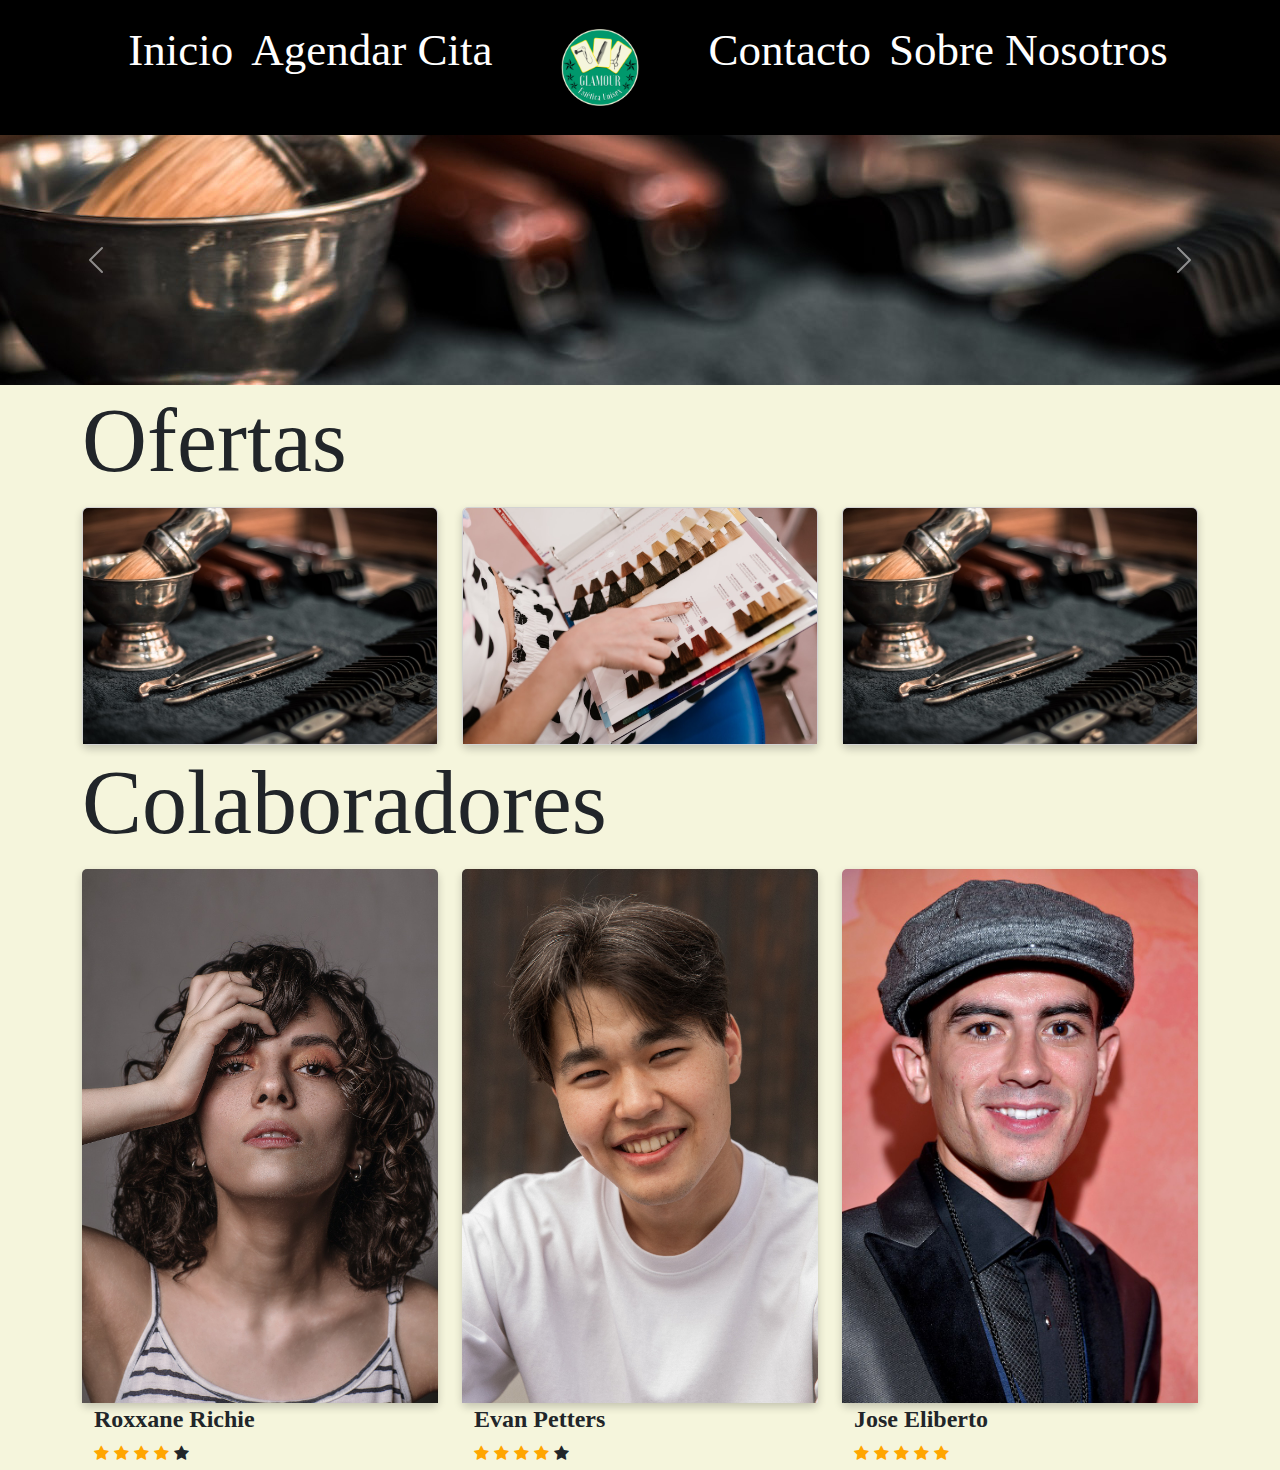
==== index.html @ 6c0ac8ca "Modificacion a los titulos" ====
<!DOCTYPE html>
<html lang="en">
    <head>
        <meta charset="UTF-8">
        <meta name="viewport" content="width=device-width, initial-scale=1.0">
        <title>Glamoure
        </title>

        <link rel="stylesheet" href="bootstrap\css\styles.css">
        <link rel="stylesheet" href="bootstrap\css\bootstrap.min.css"
            rel="stylesheet">
            <link rel="stylesheet" href="https://cdnjs.cloudflare.com/ajax/libs/font-awesome/4.7.0/css/font-awesome.min.css">
        <script src="bootstrap/js/bootstrap.bundle.min.js"></script>
        <script src="bootstrap/js/bootstrap.min.js"></script>
        <script src="bootstrap/js/jquery-3.7.1.min.js"></script>
        <script>
            $(document).ready(function () {
              // Maneja el clic en los elementos del menú
              $(".menu-a").click(function () {
                // Cierra el navbar al hacer clic en un elemento del menú
                $(".navbar-collapse").collapse("hide");
              });
            });
          </script>
          
       
    </head>
    <body class="cuerpo">
        <!-- navbar -->
        <!-- <div class="navbar-contenedor">
            <span class="navbar-toggler-icon"></span>
            <nav class="menu">
                <ul class="menu-ul">
                    <li class="menu-li"><a class="menu-a" href="#">Inicio</a></li>
                    <li class="menu-li"><a class="menu-a" href="#">Agendar Cita</a></li>
                    <li class="menu-li"><a href="#"><img class="logotipo" src="images/ESTETICA.png" alt="logotipo-estetica"></a></li>
                    <li class="menu-li"><a class="menu-a" href="#">Contacto</a></li>
                    <li class="menu-li"><a class="menu-a" href="#">Sobre Nosotros</a></li>
                </ul>
                
            </nav>
        </div> -->
        <div class="navbar-contenedor">
<nav class="navbar navbar-expand-lg navbar-dark bg-#000000">
    <a class="navbar-brand my-brand" href="#"><img class="logotipo2" src="images/ESTETICA.png" alt="logotipo-estetica"></a>

    <button class="navbar-toggler" type="button" data-bs-toggle="collapse" data-bs-target="#navbarNav" aria-controls="navbarNav" aria-expanded="false" aria-label="Toggle navigation">
      <span class="navbar-toggler-icon"></span>
    </button>
    <div class="collapse navbar-collapse" id="navbarNav">
      <ul class="navbar-nav">
        <li class="menu-li"><a class="menu-a" href="#">Inicio</a></li>
        <li class="menu-li"><a class="menu-a" href="#">Agendar Cita</a></li>
        <li class="menu-li"><a class="menu-a" href="#"><img class="logotipo" src="images/ESTETICA.png" alt=""></a></li>
        <li class="menu-li"><a class="menu-a" href="#">Contacto</a></li>
        <li class="menu-li"><a class="menu-a" href="#">Sobre Nosotros</a></li>
        <!-- Agrega más elementos de navegación según sea necesario -->
      </ul>
    </div>
  </nav>
        </div>

     


        <!-- <div class="navbar-contenedor">
        <nav class="navbar">
            <ul class="ul-navbar">
                <li class="lista"><a class="link" href="#">Inicio</a></li>
                <li class="lista"><a class="link"
                        href="views/template/agendar.html">Agendar cita</a></li>
                <li class="lista"><a href="#"><img
                            class="logotipo"
                            src="images/ESTETICA.png"
                            alt="logotipo-estetica"></a></li>
                <li class="lista"><a class="link"
                        href="views/template/contacto.html">Contacto</a></li>
                <li class="lista"><a class="link"
                        href="views/template/info.html">Sobre
                        nosotros</a></li>
            </ul>
        </nav>
    </div> -->
        <!-- carrusel -->
        <div class="contenedor">
            <div id="carouselExample" class="carousel slide">
                <div class="carousel-inner">
                    <div class="carousel-item active">
                        <img src="images/OFERTA_1.jpg"
                            class="img-fluid w-100" alt="oferta1">
                    </div>
                    <div class="carousel-item">
                        <img src="images/OFERTA_2.jpg"
                            class="img-fluid w-100 h-40" alt="oferta2">
                    </div>
                    <div class="carousel-item">
                        <img src="images/OFERTA_3.jpg"
                            class="img-fluid w-100 h-40" alt="oferta3">
                    </div>
                </div>
                
                <button class="carousel-control-prev" type="button"
                    data-bs-target="#carouselExample" data-bs-slide="prev">
                    <span class="carousel-control-prev-icon" aria-hidden="true"></span>
                    <span class="visually-hidden">Anterior</span>
                </button>
                <button class="carousel-control-next" type="button"
                    data-bs-target="#carouselExample" data-bs-slide="next">
                    <span class="carousel-control-next-icon" aria-hidden="true"></span>
                    <span class="visually-hidden">Siguiente</span>
                </button>
            </div>
        </div>
            <div class="container">
                <div class="row">
                    <div class="col-4"> 
                    <h1 class="titulos">Ofertas</h1></div>
                </div>
            </div>
            <div class="container">
                <div class="row">
                                 
                    <!-- Modal -->
                    <div class="modal fade" id="modal1" tabindex="-1" aria-labelledby="exampleModalLabel" aria-hidden="true">
                        <div class="modal-dialog modal-dialog-centered">
                            <div class="modal-content">
                                <div class="modal-header">
                                    <h5 class="modal-title" id="exampleModalLabel">Oferta 1</h5>
                                    <button type="button" class="btn-close" data-bs-dismiss="modal" aria-label="Close"></button>
                                </div>
                                <div class="modal-body text-center">
                                    <!-- Imagen en el centro del modal -->
                                    <img src="images/oferta1.jpg" alt="Imagen" class="img-fluid">
                                </div>
                                <h6 class="modal-title" id="exampleModalLabel">Descripción</h6>
                                <div class="modal-footer">
                                    <button type="button" class="btn btn-secondary" data-bs-dismiss="modal">Cerrar</button>
                                </div>
                            </div>
                        </div>
                    </div>
                           <!-- Modal 2-->
                           <div class="modal fade" id="modal2" tabindex="-1" aria-labelledby="exampleModalLabel" aria-hidden="true">
                            <div class="modal-dialog modal-dialog-centered">
                                <div class="modal-content">
                                    <div class="modal-header">
                                        <h5 class="modal-title" id="exampleModalLabel">Oferta 2</h5>
                                        <button type="button" class="btn-close" data-bs-dismiss="modal" aria-label="Close"></button>
                                    </div>
                                    <div class="modal-body text-center">
                                        <!-- Imagen en el centro del modal -->
                                        <img src="images/oferta2.jpg" alt="Imagen" class="img-fluid">
                                    </div>
                                    <h6 class="modal-title" id="exampleModalLabel">Descripción</h6>
                                    <div class="modal-footer">
                                        <button type="button" class="btn btn-secondary" data-bs-dismiss="modal">Cerrar</button>
                                    </div>
                                </div>
                            </div>
                        </div>
                               <!-- Modal 3-->
                    <div class="modal fade" id="modal3" tabindex="-1" aria-labelledby="exampleModalLabel" aria-hidden="true">
                        <div class="modal-dialog modal-dialog-centered">
                            <div class="modal-content">
                                <div class="modal-header">
                                    <h5 class="modal-title" id="exampleModalLabel">Oferta 3</h5>
                                    <button type="button" class="btn-close" data-bs-dismiss="modal" aria-label="Close"></button>
                                </div>
                                <div class="modal-body text-center">
                                    <!-- Imagen en el centro del modal -->
                                    <img src="images/oferta3.jpg" alt="Imagen" class="img-fluid">
                                </div>
                                <h6 class="modal-title" id="exampleModalLabel">Descripción</h6>
                                <div class="modal-footer">
                                    <button type="button" class="btn btn-secondary" data-bs-dismiss="modal">Cerrar</button>
                                </div>
                            </div>
                        </div>
                    </div>
                        <div class="col-4">
                            <div class="card">
                                <a href="#" data-bs-toggle="modal" data-bs-target="#modal1"><img src="images/oferta1.jpg" class="img" alt="Avatar" style="width:100%">    </a>
                                                      
                              </div>
                         </div>
                         <div class="col-4">
                            <div class="card">
                                <a href="#" data-bs-toggle="modal" data-bs-target="#modal2"><img src="images/oferta2.jpg" class="img" alt="Avatar" style="width:100%">    </a>                        
                              </div>
                         </div>
                         <div class="col-4">
                            <div class="card">
                                 <a href="#" data-bs-toggle="modal" data-bs-target="#modal3"><img src="images/oferta1.jpg" class="img" alt="Avatar" style="width:100%">    </a>                       
                              </div>
                         </div>
                    </div>
                </div>

           


            <div class="container">
                <div class="row">
                <div class="col-4"> 
                    <h1 class="titulos">Colaboradores</h1></div>
                </div>
                 </div>
                 <div class="container">
                    <div class="row">
                            <div class="col-4">
                                <div class="card2">
                                    <img src="images/estilista1.jpg" class="img2" alt="Avatar" style="width:100%">                          
                                  </div>
                            
                             <div class="container">
                                <div class="h2-subtitulos">
                                    <h4><b>Roxxane Richie</b></h4>
                                </div>
                               
                                <span class="fa fa-star checked"></span>
                                <span class="fa fa-star checked"></span>
                                <span class="fa fa-star checked"></span>
                                <span class="fa fa-star checked"></span>
                                <span class="fa fa-star"></span>
                             </div>
                            </div>
                            <div class="col-4">
                                <div class="card2">
                                    <img src="images/estilista2.jpg" class="img2" alt="Avatar" style="width:100%">                          
                                  </div>
                            
                             <div class="container">
                                <div class="h2-subtitulos">
                                    <h4><b>Evan Petters</b></h4>
                                </div>
                               
                                <span class="fa fa-star checked"></span>
                                <span class="fa fa-star checked"></span>
                                <span class="fa fa-star checked"></span>
                                <span class="fa fa-star checked"></span>
                                <span class="fa fa-star"></span>
                             </div>
                            </div>
                            <div class="col-4">
                                <div class="card2">
                                    <img src="images/estilista3.jpg" class="img2" alt="Avatar" style="width:100%">                          
                                  </div>
                            
                             <div class="container">
                                <div class="h2-subtitulos">
                                    <h4><b>Jose Eliberto</b></h4>
                                </div>
                                                              
                                <span class="fa fa-star checked"></span>
                                <span class="fa fa-star checked"></span>
                                <span class="fa fa-star checked"></span>
                                <span class="fa fa-star checked"></span>
                                <span class="fa fa-star checked"></span>
                             </div>
                            </div>
                        </div>
                    </div>
    
                </div>
        </div>

    </body>
</html>
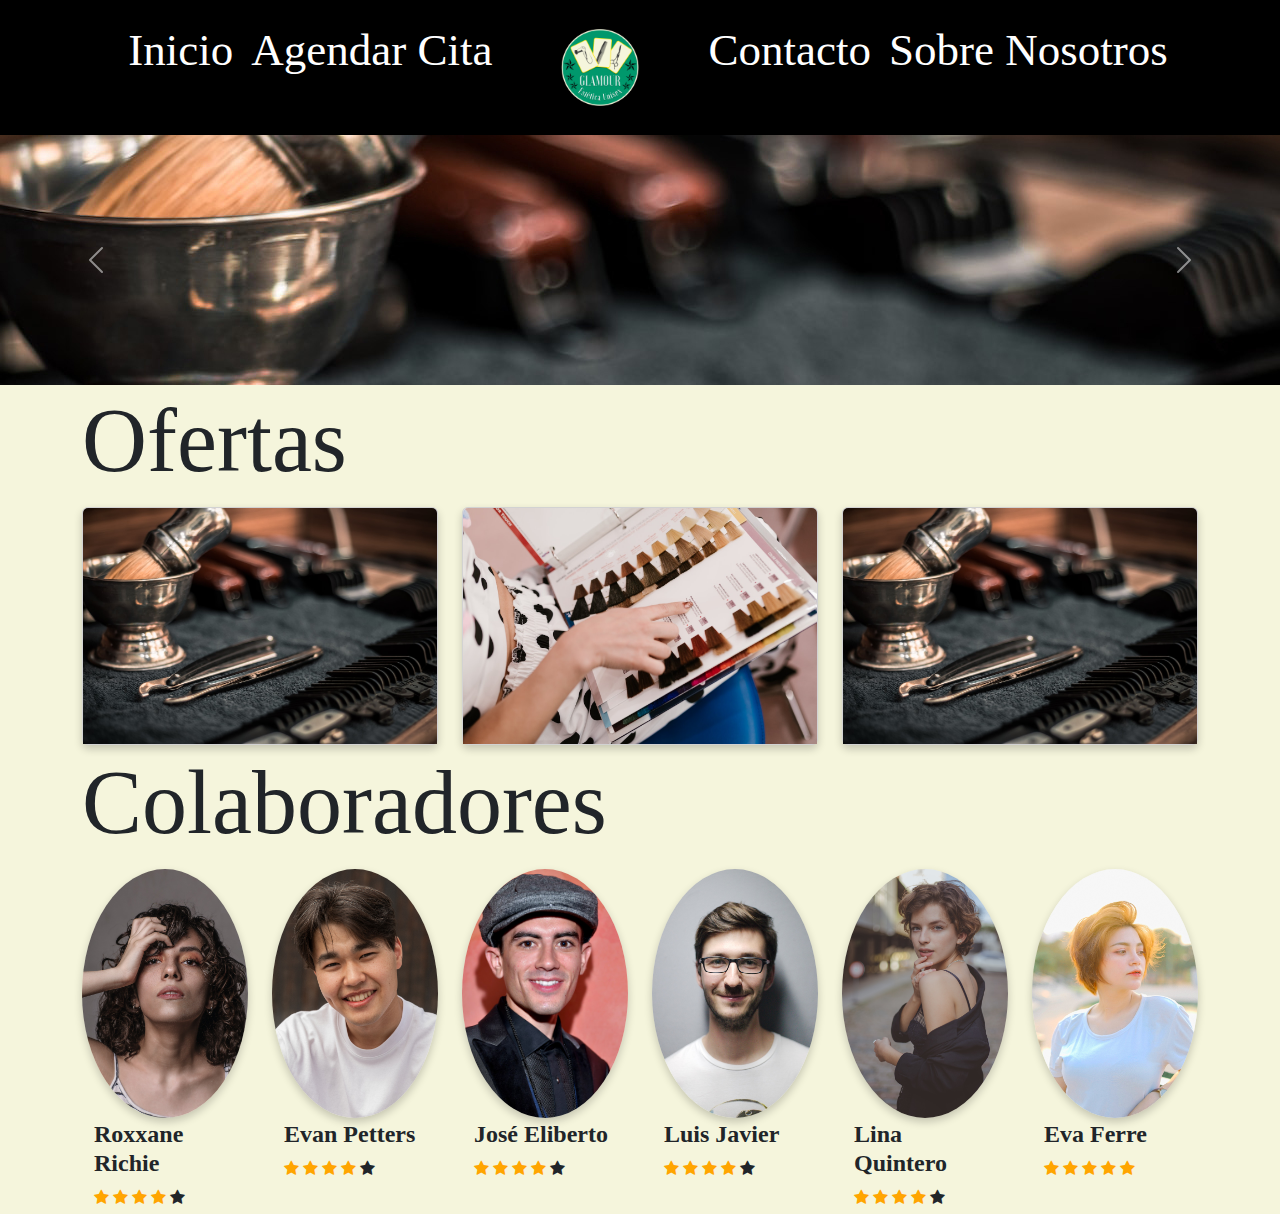
==== commit d8781b6b: "Ajustes a la pagina web" ====
--- a/index.html
+++ b/index.html
@@ -22,7 +22,41 @@
               });
             });
           </script>
+          <script>
+          function mostrarModal1() {
+            var modal = document.getElementById("modal1");
+            modal.classList.add("mostrar");
+          }
           
+          function cerrarModal1() {
+            var modal = document.getElementById("modal1");
+            modal.classList.remove("mostrar");
+          }     
+          </script>
+                 </script>
+                 <script>
+                 function mostrarModal2() {
+                   var modal = document.getElementById("modal2");
+                   modal.classList.add("mostrar");
+                 }
+                 
+                 function cerrarModal2() {
+                   var modal = document.getElementById("modal2");
+                   modal.classList.remove("mostrar");
+                 }     
+                 </script>
+                        </script>
+                        <script>
+                        function mostrarModal3() {
+                          var modal = document.getElementById("modal3");
+                          modal.classList.add("mostrar");
+                        }
+                        
+                        function cerrarModal3() {
+                          var modal = document.getElementById("modal3");
+                          modal.classList.remove("mostrar");
+                        }     
+                        </script>
        
     </head>
     <body class="cuerpo">
@@ -121,76 +155,54 @@
                 <div class="row">
                                  
                     <!-- Modal -->
-                    <div class="modal fade" id="modal1" tabindex="-1" aria-labelledby="exampleModalLabel" aria-hidden="true">
-                        <div class="modal-dialog modal-dialog-centered">
-                            <div class="modal-content">
-                                <div class="modal-header">
-                                    <h5 class="modal-title" id="exampleModalLabel">Oferta 1</h5>
-                                    <button type="button" class="btn-close" data-bs-dismiss="modal" aria-label="Close"></button>
-                                </div>
-                                <div class="modal-body text-center">
-                                    <!-- Imagen en el centro del modal -->
-                                    <img src="images/oferta1.jpg" alt="Imagen" class="img-fluid">
-                                </div>
-                                <h6 class="modal-title" id="exampleModalLabel">Descripción</h6>
-                                <div class="modal-footer">
-                                    <button type="button" class="btn btn-secondary" data-bs-dismiss="modal">Cerrar</button>
-                                </div>
-                            </div>
-                        </div>
-                    </div>
-                           <!-- Modal 2-->
-                           <div class="modal fade" id="modal2" tabindex="-1" aria-labelledby="exampleModalLabel" aria-hidden="true">
-                            <div class="modal-dialog modal-dialog-centered">
-                                <div class="modal-content">
-                                    <div class="modal-header">
-                                        <h5 class="modal-title" id="exampleModalLabel">Oferta 2</h5>
-                                        <button type="button" class="btn-close" data-bs-dismiss="modal" aria-label="Close"></button>
-                                    </div>
-                                    <div class="modal-body text-center">
-                                        <!-- Imagen en el centro del modal -->
-                                        <img src="images/oferta2.jpg" alt="Imagen" class="img-fluid">
-                                    </div>
-                                    <h6 class="modal-title" id="exampleModalLabel">Descripción</h6>
-                                    <div class="modal-footer">
-                                        <button type="button" class="btn btn-secondary" data-bs-dismiss="modal">Cerrar</button>
-                                    </div>
-                                </div>
-                            </div>
-                        </div>
-                               <!-- Modal 3-->
-                    <div class="modal fade" id="modal3" tabindex="-1" aria-labelledby="exampleModalLabel" aria-hidden="true">
-                        <div class="modal-dialog modal-dialog-centered">
-                            <div class="modal-content">
-                                <div class="modal-header">
-                                    <h5 class="modal-title" id="exampleModalLabel">Oferta 3</h5>
-                                    <button type="button" class="btn-close" data-bs-dismiss="modal" aria-label="Close"></button>
-                                </div>
-                                <div class="modal-body text-center">
-                                    <!-- Imagen en el centro del modal -->
-                                    <img src="images/oferta3.jpg" alt="Imagen" class="img-fluid">
-                                </div>
-                                <h6 class="modal-title" id="exampleModalLabel">Descripción</h6>
-                                <div class="modal-footer">
-                                    <button type="button" class="btn btn-secondary" data-bs-dismiss="modal">Cerrar</button>
-                                </div>
-                            </div>
-                        </div>
-                    </div>
+
+                    <div id="modal1" class="modal">
+                        <div class="modal-contenido">
+                           <h5 class="modal-titulo" id="exampleModalLabel">Oferta 1</h5>                    
+                          <p class="modal-descripcion">Aquí va el contenido de la oferta.</p>
+                          <img src="images/oferta1.jpg" alt="Imagen" class="img-fluid">
+                          <div class="modal-pie">
+                            <span class="cerrar-modal" onclick="cerrarModal1()">&times;</span>
+                        </div>
+                        </div>                    
+                      </div>
+                      
+                      <div id="modal2" class="modal">
+                        <div class="modal-contenido">
+                           <h5 class="modal-titulo" id="exampleModalLabel">Oferta 2</h5>                    
+                          <p class="modal-descripcion">Aquí va el contenido de la oferta numero 2.</p>
+                          <img src="images/oferta2.jpg" alt="Imagen" class="img-fluid">
+                          <div class="modal-pie">
+                            <span class="cerrar-modal" onclick="cerrarModal2()">&times;</span>
+                        </div>
+                        </div>                    
+                      </div>
+                      <div id="modal3" class="modal">
+                        <div class="modal-contenido">
+                           <h5 class="modal-titulo" id="exampleModalLabel">Oferta 3</h5>                    
+                          <p class="modal-descripcion">Peinado moderno para calvos</p>
+                          <img src="images/oferta3.jpg" alt="Imagen" class="img-fluid">
+                          <div class="modal-pie">
+                            <span class="cerrar-modal" onclick="cerrarModal3()">&times;</span>
+                        </div>
+                        </div>                    
+                      </div>
+
+
                         <div class="col-4">
                             <div class="card">
-                                <a href="#" data-bs-toggle="modal" data-bs-target="#modal1"><img src="images/oferta1.jpg" class="img" alt="Avatar" style="width:100%">    </a>
+                                <a href="#" onclick="mostrarModal1()"><img src="images/oferta1.jpg" class="img" alt="Avatar" style="width:100%">    </a>
                                                       
                               </div>
                          </div>
                          <div class="col-4">
                             <div class="card">
-                                <a href="#" data-bs-toggle="modal" data-bs-target="#modal2"><img src="images/oferta2.jpg" class="img" alt="Avatar" style="width:100%">    </a>                        
+                                <a href="#" onclick="mostrarModal2()"><img src="images/oferta2.jpg" class="img" alt="Avatar" style="width:100%">    </a>                        
                               </div>
                          </div>
                          <div class="col-4">
                             <div class="card">
-                                 <a href="#" data-bs-toggle="modal" data-bs-target="#modal3"><img src="images/oferta1.jpg" class="img" alt="Avatar" style="width:100%">    </a>                       
+                                 <a href="#" onclick="mostrarModal3()"><img src="images/oferta1.jpg" class="img" alt="Avatar" style="width:100%">    </a>                       
                               </div>
                          </div>
                     </div>
@@ -207,14 +219,65 @@
                  </div>
                  <div class="container">
                     <div class="row">
-                            <div class="col-4">
+                        <div class="col-2">
+                            <div class="card2">
+                                <img src="images/estilista1.jpg" class="img2" alt="Avatar" style="width:100%">                          
+                              </div>
+                        
+                         <div class="container">
+                            <div class="h2-subtitulos">
+                                <h4><b>Roxxane Richie</b></h4>
+                            </div>
+                           
+                            <span class="fa fa-star checked"></span>
+                            <span class="fa fa-star checked"></span>
+                            <span class="fa fa-star checked"></span>
+                            <span class="fa fa-star checked"></span>
+                            <span class="fa fa-star"></span>
+                         </div>
+                        </div>
+                        <div class="col-2">
+                            <div class="card2">
+                                <img src="images/estilista2.jpg" class="img2" alt="Avatar" style="width:100%">                          
+                              </div>
+                        
+                         <div class="container">
+                            <div class="h2-subtitulos">
+                                <h4><b>Evan Petters</b></h4>
+                            </div>
+                           
+                            <span class="fa fa-star checked"></span>
+                            <span class="fa fa-star checked"></span>
+                            <span class="fa fa-star checked"></span>
+                            <span class="fa fa-star checked"></span>
+                            <span class="fa fa-star"></span>
+                         </div>
+                        </div>
+                        <div class="col-2">
+                            <div class="card2">
+                                <img src="images/estilista3.jpg" class="img2" alt="Avatar" style="width:100%">                          
+                              </div>
+                        
+                         <div class="container">
+                            <div class="h2-subtitulos">
+                                <h4><b>José Eliberto</b></h4>
+                            </div>
+                           
+                            <span class="fa fa-star checked"></span>
+                            <span class="fa fa-star checked"></span>
+                            <span class="fa fa-star checked"></span>
+                            <span class="fa fa-star checked"></span>
+                            <span class="fa fa-star"></span>
+                         </div>
+                        </div>
+                            <div class="col-2">
                                 <div class="card2">
-                                    <img src="images/estilista1.jpg" class="img2" alt="Avatar" style="width:100%">                          
+                                    <img src="images/estilista4.jpg" class="img2" alt="Avatar" style="width:100%">                          
                                   </div>
                             
                              <div class="container">
                                 <div class="h2-subtitulos">
-                                    <h4><b>Roxxane Richie</b></h4>
+                                    <h4><b>Luis Javier</b></h4>
                                 </div>
                                
                                 <span class="fa fa-star checked"></span>
@@ -224,14 +287,14 @@
                                 <span class="fa fa-star"></span>
                              </div>
                             </div>
-                            <div class="col-4">
+                            <div class="col-2">
                                 <div class="card2">
-                                    <img src="images/estilista2.jpg" class="img2" alt="Avatar" style="width:100%">                          
+                                    <img src="images/estilista5.jpg" class="img2" alt="Avatar" style="width:100%">                          
                                   </div>
                             
                              <div class="container">
                                 <div class="h2-subtitulos">
-                                    <h4><b>Evan Petters</b></h4>
+                                    <h4><b>Lina Quintero</b></h4>
                                 </div>
                                
                                 <span class="fa fa-star checked"></span>
@@ -241,14 +304,14 @@
                                 <span class="fa fa-star"></span>
                              </div>
                             </div>
-                            <div class="col-4">
+                            <div class="col-2">
                                 <div class="card2">
-                                    <img src="images/estilista3.jpg" class="img2" alt="Avatar" style="width:100%">                          
+                                    <img src="images/estilista6.jpg" class="img2" alt="Avatar" style="width:100%">                          
                                   </div>
                             
                              <div class="container">
                                 <div class="h2-subtitulos">
-                                    <h4><b>Jose Eliberto</b></h4>
+                                    <h4><b>Eva Ferre</b></h4>
                                 </div>
                                                               
                                 <span class="fa fa-star checked"></span>
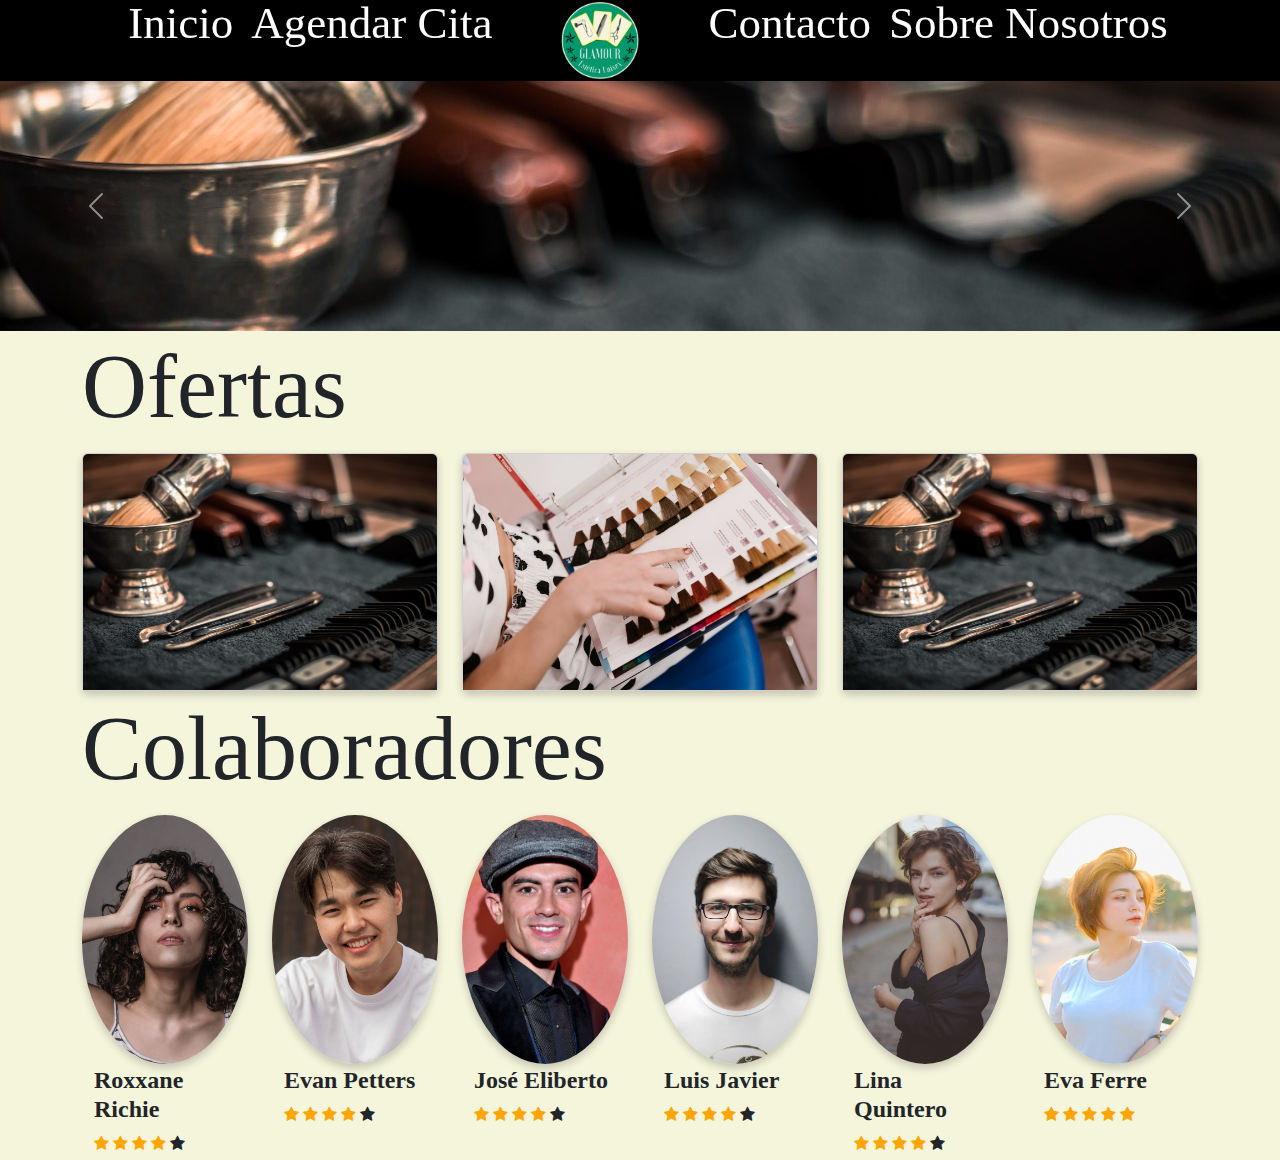
==== commit dd02a635: "ULTIMOS DETALLES" ====
--- a/index.html
+++ b/index.html
@@ -1,6 +1,11 @@
 <!DOCTYPE html>
 <html lang="en">
     <head>
+        <style>
+            body {
+           cursor: url('images/cursor_2.png'), auto;
+       }
+       </style>
         <meta charset="UTF-8">
         <meta name="viewport" content="width=device-width, initial-scale=1.0">
         <title>Glamoure
@@ -13,6 +18,7 @@
         <script src="bootstrap/js/bootstrap.bundle.min.js"></script>
         <script src="bootstrap/js/bootstrap.min.js"></script>
         <script src="bootstrap/js/jquery-3.7.1.min.js"></script>
+        
         <script>
             $(document).ready(function () {
               // Maneja el clic en los elementos del menú
@@ -59,21 +65,7 @@
                         </script>
        
     </head>
-    <body class="cuerpo">
-        <!-- navbar -->
-        <!-- <div class="navbar-contenedor">
-            <span class="navbar-toggler-icon"></span>
-            <nav class="menu">
-                <ul class="menu-ul">
-                    <li class="menu-li"><a class="menu-a" href="#">Inicio</a></li>
-                    <li class="menu-li"><a class="menu-a" href="#">Agendar Cita</a></li>
-                    <li class="menu-li"><a href="#"><img class="logotipo" src="images/ESTETICA.png" alt="logotipo-estetica"></a></li>
-                    <li class="menu-li"><a class="menu-a" href="#">Contacto</a></li>
-                    <li class="menu-li"><a class="menu-a" href="#">Sobre Nosotros</a></li>
-                </ul>
-                
-            </nav>
-        </div> -->
+    <body class="cuerpo">    
         <div class="navbar-contenedor">
 <nav class="navbar navbar-expand-lg navbar-dark bg-#000000">
     <a class="navbar-brand my-brand" href="#"><img class="logotipo2" src="images/ESTETICA.png" alt="logotipo-estetica"></a>
@@ -83,38 +75,16 @@
     </button>
     <div class="collapse navbar-collapse" id="navbarNav">
       <ul class="navbar-nav">
-        <li class="menu-li"><a class="menu-a" href="#">Inicio</a></li>
-        <li class="menu-li"><a class="menu-a" href="#">Agendar Cita</a></li>
+        <li class="menu-li"><a class="menu-a" href="index.html">Inicio</a></li>
+        <li class="menu-li"><a class="menu-a" href="agendar.html">Agendar Cita</a></li>
         <li class="menu-li"><a class="menu-a" href="#"><img class="logotipo" src="images/ESTETICA.png" alt=""></a></li>
-        <li class="menu-li"><a class="menu-a" href="#">Contacto</a></li>
-        <li class="menu-li"><a class="menu-a" href="#">Sobre Nosotros</a></li>
+        <li class="menu-li"><a class="menu-a" href="contacto.html">Contacto</a></li>
+        <li class="menu-li"><a class="menu-a" href="info.html">Sobre Nosotros</a></li>
         <!-- Agrega más elementos de navegación según sea necesario -->
       </ul>
     </div>
   </nav>
         </div>
-
-     
-
-
-        <!-- <div class="navbar-contenedor">
-        <nav class="navbar">
-            <ul class="ul-navbar">
-                <li class="lista"><a class="link" href="#">Inicio</a></li>
-                <li class="lista"><a class="link"
-                        href="views/template/agendar.html">Agendar cita</a></li>
-                <li class="lista"><a href="#"><img
-                            class="logotipo"
-                            src="images/ESTETICA.png"
-                            alt="logotipo-estetica"></a></li>
-                <li class="lista"><a class="link"
-                        href="views/template/contacto.html">Contacto</a></li>
-                <li class="lista"><a class="link"
-                        href="views/template/info.html">Sobre
-                        nosotros</a></li>
-            </ul>
-        </nav>
-    </div> -->
         <!-- carrusel -->
         <div class="contenedor">
             <div id="carouselExample" class="carousel slide">
@@ -213,7 +183,7 @@
 
             <div class="container">
                 <div class="row">
-                <div class="col-4"> 
+                <div class="col-4 xs-12"> 
                     <h1 class="titulos">Colaboradores</h1></div>
                 </div>
                  </div>
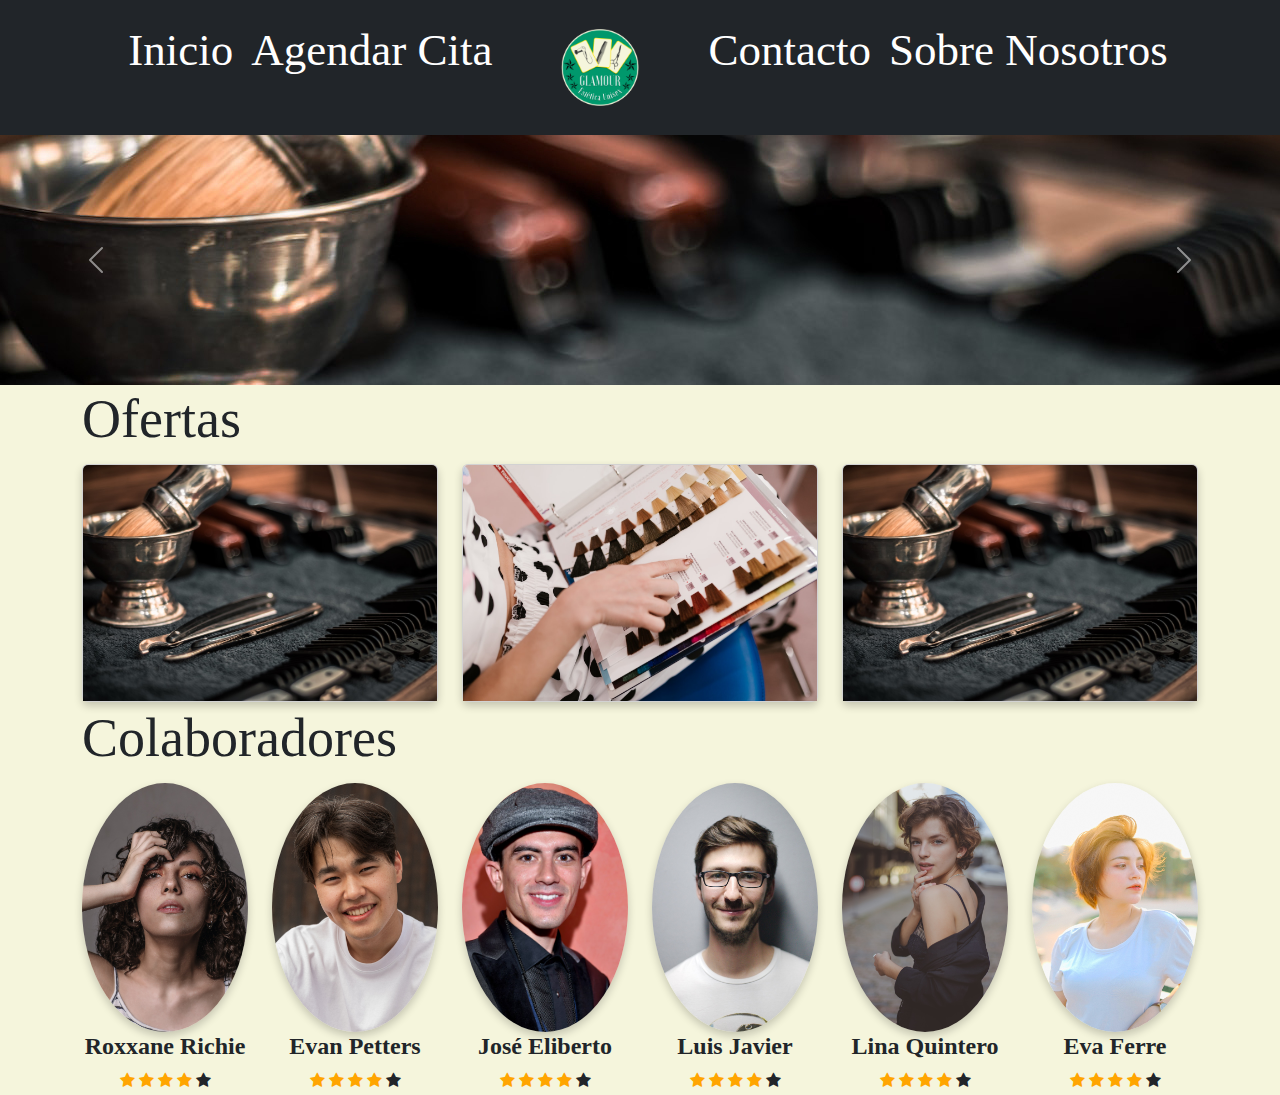
==== commit 4a70cfa5: "ULTIMOS AJUSTES" ====
--- a/index.html
+++ b/index.html
@@ -1,79 +1,83 @@
 <!DOCTYPE html>
 <html lang="en">
-    <head>
-        <style>
-            body {
-           cursor: url('images/cursor_2.png'), auto;
-       }
-       </style>
-        <meta charset="UTF-8">
-        <meta name="viewport" content="width=device-width, initial-scale=1.0">
-        <title>Glamoure
-        </title>
-
-        <link rel="stylesheet" href="bootstrap\css\styles.css">
-        <link rel="stylesheet" href="bootstrap\css\bootstrap.min.css"
-            rel="stylesheet">
-            <link rel="stylesheet" href="https://cdnjs.cloudflare.com/ajax/libs/font-awesome/4.7.0/css/font-awesome.min.css">
-        <script src="bootstrap/js/bootstrap.bundle.min.js"></script>
-        <script src="bootstrap/js/bootstrap.min.js"></script>
-        <script src="bootstrap/js/jquery-3.7.1.min.js"></script>
-        
-        <script>
-            $(document).ready(function () {
-              // Maneja el clic en los elementos del menú
-              $(".menu-a").click(function () {
-                // Cierra el navbar al hacer clic en un elemento del menú
-                $(".navbar-collapse").collapse("hide");
-              });
-            });
-          </script>
-          <script>
-          function mostrarModal1() {
-            var modal = document.getElementById("modal1");
-            modal.classList.add("mostrar");
-          }
-          
-          function cerrarModal1() {
-            var modal = document.getElementById("modal1");
-            modal.classList.remove("mostrar");
-          }     
-          </script>
-                 </script>
-                 <script>
-                 function mostrarModal2() {
-                   var modal = document.getElementById("modal2");
-                   modal.classList.add("mostrar");
-                 }
-                 
-                 function cerrarModal2() {
-                   var modal = document.getElementById("modal2");
-                   modal.classList.remove("mostrar");
-                 }     
-                 </script>
-                        </script>
-                        <script>
-                        function mostrarModal3() {
-                          var modal = document.getElementById("modal3");
-                          modal.classList.add("mostrar");
-                        }
-                        
-                        function cerrarModal3() {
-                          var modal = document.getElementById("modal3");
-                          modal.classList.remove("mostrar");
-                        }     
-                        </script>
-       
-    </head>
-    <body class="cuerpo">    
-        <div class="navbar-contenedor">
-<nav class="navbar navbar-expand-lg navbar-dark bg-#000000">
-    <a class="navbar-brand my-brand" href="#"><img class="logotipo2" src="images/ESTETICA.png" alt="logotipo-estetica"></a>
-
-    <button class="navbar-toggler" type="button" data-bs-toggle="collapse" data-bs-target="#navbarNav" aria-controls="navbarNav" aria-expanded="false" aria-label="Toggle navigation">
+
+<head>
+  <style>
+    body {
+      cursor: url('images/cursor_2.png'), auto;
+    }
+  </style>
+  <meta charset="UTF-8">
+  <meta name="viewport" content="width=device-width, initial-scale=1.0">
+  <title>Glamoure
+  </title>
+
+  <link rel="stylesheet" href="bootstrap\css\styles.css">
+  <link rel="stylesheet" href="bootstrap\css\bootstrap.min.css" rel="stylesheet">
+  <link rel="stylesheet" href="bootstrap/css/font-awesome.min.css">
+
+  <script src="bootstrap/js/bootstrap.bundle.min.js"></script>
+  <script src="bootstrap/js/bootstrap.min.js"></script>
+  <script src="bootstrap/js/jquery-3.7.1.min.js"></script>
+
+  <script>
+    $(document).ready(function () {
+      // Maneja el clic en los elementos del menú
+      $(".menu-a").click(function () {
+        // Cierra el navbar al hacer clic en un elemento del menú
+        $(".navbar-collapse").collapse("hide");
+      });
+    });
+  </script>
+  <script>
+    function mostrarModal1() {
+      var modal = document.getElementById("modal1");
+      modal.classList.add("mostrar");
+    }
+
+    function cerrarModal1() {
+      var modal = document.getElementById("modal1");
+      modal.classList.remove("mostrar");
+    }     
+  </script>
+  </script>
+  <script>
+    function mostrarModal2() {
+      var modal = document.getElementById("modal2");
+      modal.classList.add("mostrar");
+    }
+
+    function cerrarModal2() {
+      var modal = document.getElementById("modal2");
+      modal.classList.remove("mostrar");
+    }     
+  </script>
+  </script>
+  <script>
+    function mostrarModal3() {
+      var modal = document.getElementById("modal3");
+      modal.classList.add("mostrar");
+    }
+
+    function cerrarModal3() {
+      var modal = document.getElementById("modal3");
+      modal.classList.remove("mostrar");
+    }     
+  </script>
+
+</head>
+
+<body class="cuerpo">
+
+  <nav class="navbar navbar-expand-lg navbar-dark bg-dark mx-auto">
+    <a class="navbar-brand my-brand" href="#"><img class="logotipo2" src="images/ESTETICA.png"
+        alt="logotipo-estetica"></a>
+
+    <button class="navbar-toggler" type="button" data-bs-toggle="collapse" data-bs-target="#navbarNav"
+      aria-controls="navbarNav" aria-expanded="false" aria-label="Toggle navigation">
       <span class="navbar-toggler-icon"></span>
     </button>
-    <div class="collapse navbar-collapse" id="navbarNav">
+    <div class="collapse navbar-collapse justify-content-lg-center" id="navbarNav">
       <ul class="navbar-nav">
         <li class="menu-li"><a class="menu-a" href="index.html">Inicio</a></li>
         <li class="menu-li"><a class="menu-a" href="agendar.html">Agendar Cita</a></li>
@@ -84,218 +88,201 @@
       </ul>
     </div>
   </nav>
-        </div>
-        <!-- carrusel -->
-        <div class="contenedor">
-            <div id="carouselExample" class="carousel slide">
-                <div class="carousel-inner">
-                    <div class="carousel-item active">
-                        <img src="images/OFERTA_1.jpg"
-                            class="img-fluid w-100" alt="oferta1">
-                    </div>
-                    <div class="carousel-item">
-                        <img src="images/OFERTA_2.jpg"
-                            class="img-fluid w-100 h-40" alt="oferta2">
-                    </div>
-                    <div class="carousel-item">
-                        <img src="images/OFERTA_3.jpg"
-                            class="img-fluid w-100 h-40" alt="oferta3">
-                    </div>
-                </div>
-                
-                <button class="carousel-control-prev" type="button"
-                    data-bs-target="#carouselExample" data-bs-slide="prev">
-                    <span class="carousel-control-prev-icon" aria-hidden="true"></span>
-                    <span class="visually-hidden">Anterior</span>
-                </button>
-                <button class="carousel-control-next" type="button"
-                    data-bs-target="#carouselExample" data-bs-slide="next">
-                    <span class="carousel-control-next-icon" aria-hidden="true"></span>
-                    <span class="visually-hidden">Siguiente</span>
-                </button>
-            </div>
-        </div>
-            <div class="container">
-                <div class="row">
-                    <div class="col-4"> 
-                    <h1 class="titulos">Ofertas</h1></div>
-                </div>
-            </div>
-            <div class="container">
-                <div class="row">
-                                 
-                    <!-- Modal -->
-
-                    <div id="modal1" class="modal">
-                        <div class="modal-contenido">
-                           <h5 class="modal-titulo" id="exampleModalLabel">Oferta 1</h5>                    
-                          <p class="modal-descripcion">Aquí va el contenido de la oferta.</p>
-                          <img src="images/oferta1.jpg" alt="Imagen" class="img-fluid">
-                          <div class="modal-pie">
-                            <span class="cerrar-modal" onclick="cerrarModal1()">&times;</span>
-                        </div>
-                        </div>                    
-                      </div>
-                      
-                      <div id="modal2" class="modal">
-                        <div class="modal-contenido">
-                           <h5 class="modal-titulo" id="exampleModalLabel">Oferta 2</h5>                    
-                          <p class="modal-descripcion">Aquí va el contenido de la oferta numero 2.</p>
-                          <img src="images/oferta2.jpg" alt="Imagen" class="img-fluid">
-                          <div class="modal-pie">
-                            <span class="cerrar-modal" onclick="cerrarModal2()">&times;</span>
-                        </div>
-                        </div>                    
-                      </div>
-                      <div id="modal3" class="modal">
-                        <div class="modal-contenido">
-                           <h5 class="modal-titulo" id="exampleModalLabel">Oferta 3</h5>                    
-                          <p class="modal-descripcion">Peinado moderno para calvos</p>
-                          <img src="images/oferta3.jpg" alt="Imagen" class="img-fluid">
-                          <div class="modal-pie">
-                            <span class="cerrar-modal" onclick="cerrarModal3()">&times;</span>
-                        </div>
-                        </div>                    
-                      </div>
-
-
-                        <div class="col-4">
-                            <div class="card">
-                                <a href="#" onclick="mostrarModal1()"><img src="images/oferta1.jpg" class="img" alt="Avatar" style="width:100%">    </a>
-                                                      
-                              </div>
-                         </div>
-                         <div class="col-4">
-                            <div class="card">
-                                <a href="#" onclick="mostrarModal2()"><img src="images/oferta2.jpg" class="img" alt="Avatar" style="width:100%">    </a>                        
-                              </div>
-                         </div>
-                         <div class="col-4">
-                            <div class="card">
-                                 <a href="#" onclick="mostrarModal3()"><img src="images/oferta1.jpg" class="img" alt="Avatar" style="width:100%">    </a>                       
-                              </div>
-                         </div>
-                    </div>
-                </div>
-
-           
-
-
-            <div class="container">
-                <div class="row">
-                <div class="col-4 xs-12"> 
-                    <h1 class="titulos">Colaboradores</h1></div>
-                </div>
-                 </div>
-                 <div class="container">
-                    <div class="row">
-                        <div class="col-2">
-                            <div class="card2">
-                                <img src="images/estilista1.jpg" class="img2" alt="Avatar" style="width:100%">                          
-                              </div>
-                        
-                         <div class="container">
-                            <div class="h2-subtitulos">
-                                <h4><b>Roxxane Richie</b></h4>
-                            </div>
-                           
-                            <span class="fa fa-star checked"></span>
-                            <span class="fa fa-star checked"></span>
-                            <span class="fa fa-star checked"></span>
-                            <span class="fa fa-star checked"></span>
-                            <span class="fa fa-star"></span>
-                         </div>
-                        </div>
-                        <div class="col-2">
-                            <div class="card2">
-                                <img src="images/estilista2.jpg" class="img2" alt="Avatar" style="width:100%">                          
-                              </div>
-                        
-                         <div class="container">
-                            <div class="h2-subtitulos">
-                                <h4><b>Evan Petters</b></h4>
-                            </div>
-                           
-                            <span class="fa fa-star checked"></span>
-                            <span class="fa fa-star checked"></span>
-                            <span class="fa fa-star checked"></span>
-                            <span class="fa fa-star checked"></span>
-                            <span class="fa fa-star"></span>
-                         </div>
-                        </div>
-                        <div class="col-2">
-                            <div class="card2">
-                                <img src="images/estilista3.jpg" class="img2" alt="Avatar" style="width:100%">                          
-                              </div>
-                        
-                         <div class="container">
-                            <div class="h2-subtitulos">
-                                <h4><b>José Eliberto</b></h4>
-                            </div>
-                           
-                            <span class="fa fa-star checked"></span>
-                            <span class="fa fa-star checked"></span>
-                            <span class="fa fa-star checked"></span>
-                            <span class="fa fa-star checked"></span>
-                            <span class="fa fa-star"></span>
-                         </div>
-                        </div>
-                            <div class="col-2">
-                                <div class="card2">
-                                    <img src="images/estilista4.jpg" class="img2" alt="Avatar" style="width:100%">                          
-                                  </div>
-                            
-                             <div class="container">
-                                <div class="h2-subtitulos">
-                                    <h4><b>Luis Javier</b></h4>
-                                </div>
-                               
-                                <span class="fa fa-star checked"></span>
-                                <span class="fa fa-star checked"></span>
-                                <span class="fa fa-star checked"></span>
-                                <span class="fa fa-star checked"></span>
-                                <span class="fa fa-star"></span>
-                             </div>
-                            </div>
-                            <div class="col-2">
-                                <div class="card2">
-                                    <img src="images/estilista5.jpg" class="img2" alt="Avatar" style="width:100%">                          
-                                  </div>
-                            
-                             <div class="container">
-                                <div class="h2-subtitulos">
-                                    <h4><b>Lina Quintero</b></h4>
-                                </div>
-                               
-                                <span class="fa fa-star checked"></span>
-                                <span class="fa fa-star checked"></span>
-                                <span class="fa fa-star checked"></span>
-                                <span class="fa fa-star checked"></span>
-                                <span class="fa fa-star"></span>
-                             </div>
-                            </div>
-                            <div class="col-2">
-                                <div class="card2">
-                                    <img src="images/estilista6.jpg" class="img2" alt="Avatar" style="width:100%">                          
-                                  </div>
-                            
-                             <div class="container">
-                                <div class="h2-subtitulos">
-                                    <h4><b>Eva Ferre</b></h4>
-                                </div>
-                                                              
-                                <span class="fa fa-star checked"></span>
-                                <span class="fa fa-star checked"></span>
-                                <span class="fa fa-star checked"></span>
-                                <span class="fa fa-star checked"></span>
-                                <span class="fa fa-star checked"></span>
-                             </div>
-                            </div>
-                        </div>
-                    </div>
-    
-                </div>
-        </div>
-
-    </body>
+
+
+  <!-- carrusel -->
+  <div class="contenedor">
+    <div id="carouselExample" class="carousel slide">
+      <div class="carousel-inner">
+        <div class="carousel-item active">
+          <img src="images/OFERTA_1.jpg" class="img-fluid w-100" alt="oferta1">
+        </div>
+        <div class="carousel-item">
+          <img src="images/OFERTA_2.jpg" class="img-fluid w-100 h-40" alt="oferta2">
+        </div>
+        <div class="carousel-item">
+          <img src="images/OFERTA_3.jpg" class="img-fluid w-100 h-40" alt="oferta3">
+        </div>
+      </div>
+
+      <button class="carousel-control-prev" type="button" data-bs-target="#carouselExample" data-bs-slide="prev">
+        <span class="carousel-control-prev-icon" aria-hidden="true"></span>
+        <span class="visually-hidden">Anterior</span>
+      </button>
+      <button class="carousel-control-next" type="button" data-bs-target="#carouselExample" data-bs-slide="next">
+        <span class="carousel-control-next-icon" aria-hidden="true"></span>
+        <span class="visually-hidden">Siguiente</span>
+      </button>
+    </div>
+  </div>
+  <div class="container">
+    <div class="row">
+      <div class="col-4">
+        <h1 class="titulos">Ofertas</h1>
+      </div>
+    </div>
+  </div>
+  <div class="container">
+    <div class="row">
+
+      <!-- Modal -->
+
+      <div id="modal1" class="modal">
+        <div class="modal-contenido">
+          <h5 class="modal-titulo" id="exampleModalLabel">Oferta 1</h5>
+          <p class="modal-descripcion">Aquí va el contenido de la oferta.</p>
+          <img src="images/oferta1.jpg" alt="Imagen" class="img-fluid">
+          <div class="modal-pie">
+            <span class="cerrar-modal" onclick="cerrarModal1()">&times;</span>
+          </div>
+        </div>
+      </div>
+
+      <div id="modal2" class="modal">
+        <div class="modal-contenido">
+          <h5 class="modal-titulo" id="exampleModalLabel">Oferta 2</h5>
+          <p class="modal-descripcion">Aquí va el contenido de la oferta numero 2.</p>
+          <img src="images/oferta2.jpg" alt="Imagen" class="img-fluid">
+          <div class="modal-pie">
+            <span class="cerrar-modal" onclick="cerrarModal2()">&times;</span>
+          </div>
+        </div>
+      </div>
+      <div id="modal3" class="modal">
+        <div class="modal-contenido">
+          <h5 class="modal-titulo" id="exampleModalLabel">Oferta 3</h5>
+          <p class="modal-descripcion">Peinado moderno para calvos</p>
+          <img src="images/oferta3.jpg" alt="Imagen" class="img-fluid">
+          <div class="modal-pie">
+            <span class="cerrar-modal" onclick="cerrarModal3()">&times;</span>
+          </div>
+        </div>
+      </div>
+
+
+      <div class="col-xs-2 col-md-4">
+        <div class="card">
+          <a href="#" onclick="mostrarModal1()"><img src="images/oferta1.jpg" class="img" alt="Avatar"
+              style="width:100%"> </a>
+
+        </div>
+      </div>
+      <div class="col-xs-2 col-md-4">
+        <div class="card">
+          <a href="#" onclick="mostrarModal2()"><img src="images/oferta2.jpg" class="img" alt="Avatar"
+              style="width:100%"> </a>
+        </div>
+      </div>
+      <div class="col-xs-2 col-md-4">
+        <div class="card">
+          <a href="#" onclick="mostrarModal3()"><img src="images/oferta1.jpg" class="img" alt="Avatar"
+              style="width:100%"> </a>
+        </div>
+      </div>
+    </div>
+  </div>
+
+
+
+
+
+  <div class="container">
+    <div class="row">
+      <div class="col-4">
+        <h1 class="titulos">Colaboradores</h1>
+      </div>
+    </div>
+  </div>
+
+  <div class="container centrar">
+    <div class="row">
+      <div class="col-sm-6 col-md-4 col-lg-2">
+        <div class="card2">
+          <img src="images/estilista1.jpg" class="img2" alt="Avatar" style="width:100%">
+        </div>
+        <div class="h2-subtitulos">
+          <h4><b>Roxxane Richie</b></h4>
+        </div>
+        <span class="fa fa-star checked"></span>
+        <span class="fa fa-star checked"></span>
+        <span class="fa fa-star checked"></span>
+        <span class="fa fa-star checked"></span>
+        <span class="fa fa-star"></span>
+      </div>
+
+      <div class="col-sm-6 col-md-4 col-lg-2">
+        <div class="card2">
+          <img src="images/estilista2.jpg" class="img2" alt="Avatar" style="width:100%">
+        </div>
+        <div class="h2-subtitulos">
+          <h4><b>Evan Petters</b></h4>
+        </div>
+        <span class="fa fa-star checked"></span>
+        <span class="fa fa-star checked"></span>
+        <span class="fa fa-star checked"></span>
+        <span class="fa fa-star checked"></span>
+        <span class="fa fa-star"></span>
+      </div>
+
+      <div class="col-sm-6 col-md-4 col-lg-2">
+        <div class="card2">
+          <img src="images/estilista3.jpg" class="img2" alt="Avatar" style="width:100%">
+        </div>
+        <div class="h2-subtitulos">
+          <h4><b>José Eliberto</b></h4>
+        </div>
+        <span class="fa fa-star checked"></span>
+        <span class="fa fa-star checked"></span>
+        <span class="fa fa-star checked"></span>
+        <span class="fa fa-star checked"></span>
+        <span class="fa fa-star"></span>
+      </div>
+
+      <div class="col-sm-6 col-md-4 col-lg-2">
+        <div class="card2">
+          <img src="images/estilista4.jpg" class="img2" alt="Avatar" style="width:100%">
+        </div>
+        <div class="h2-subtitulos">
+          <h4><b>Luis Javier</b></h4>
+        </div>
+        <span class="fa fa-star checked"></span>
+        <span class="fa fa-star checked"></span>
+        <span class="fa fa-star checked"></span>
+        <span class="fa fa-star checked"></span>
+        <span class="fa fa-star"></span>
+      </div>
+
+      <div class="col-sm-6 col-md-4 col-lg-2">
+        <div class="card2">
+          <img src="images/estilista5.jpg" class="img2" alt="Avatar" style="width:100%">
+        </div>
+        <div class="h2-subtitulos">
+          <h4><b>Lina Quintero</b></h4>
+        </div>
+        <span class="fa fa-star checked"></span>
+        <span class="fa fa-star checked"></span>
+        <span class="fa fa-star checked"></span>
+        <span class="fa fa-star checked"></span>
+        <span class="fa fa-star"></span>
+      </div>
+
+      <div class="col-sm-6 col-md-4 col-lg-2">
+        <div class="card2">
+          <img src="images/estilista6.jpg" class="img2" alt="Avatar" style="width:100%">
+        </div>
+        <div class="h2-subtitulos">
+          <h4><b>Eva Ferre</b></h4>
+        </div>
+        <span class="fa fa-star checked"></span>
+        <span class="fa fa-star checked"></span>
+        <span class="fa fa-star checked"></span>
+        <span class="fa fa-star checked"></span>
+        <span class="fa fa-star"></span>
+      </div>
+      <!-- Repite el mismo patrón para los siguientes colaboradores -->
+
+    </div>
+  </div>
+</body>
+
 </html>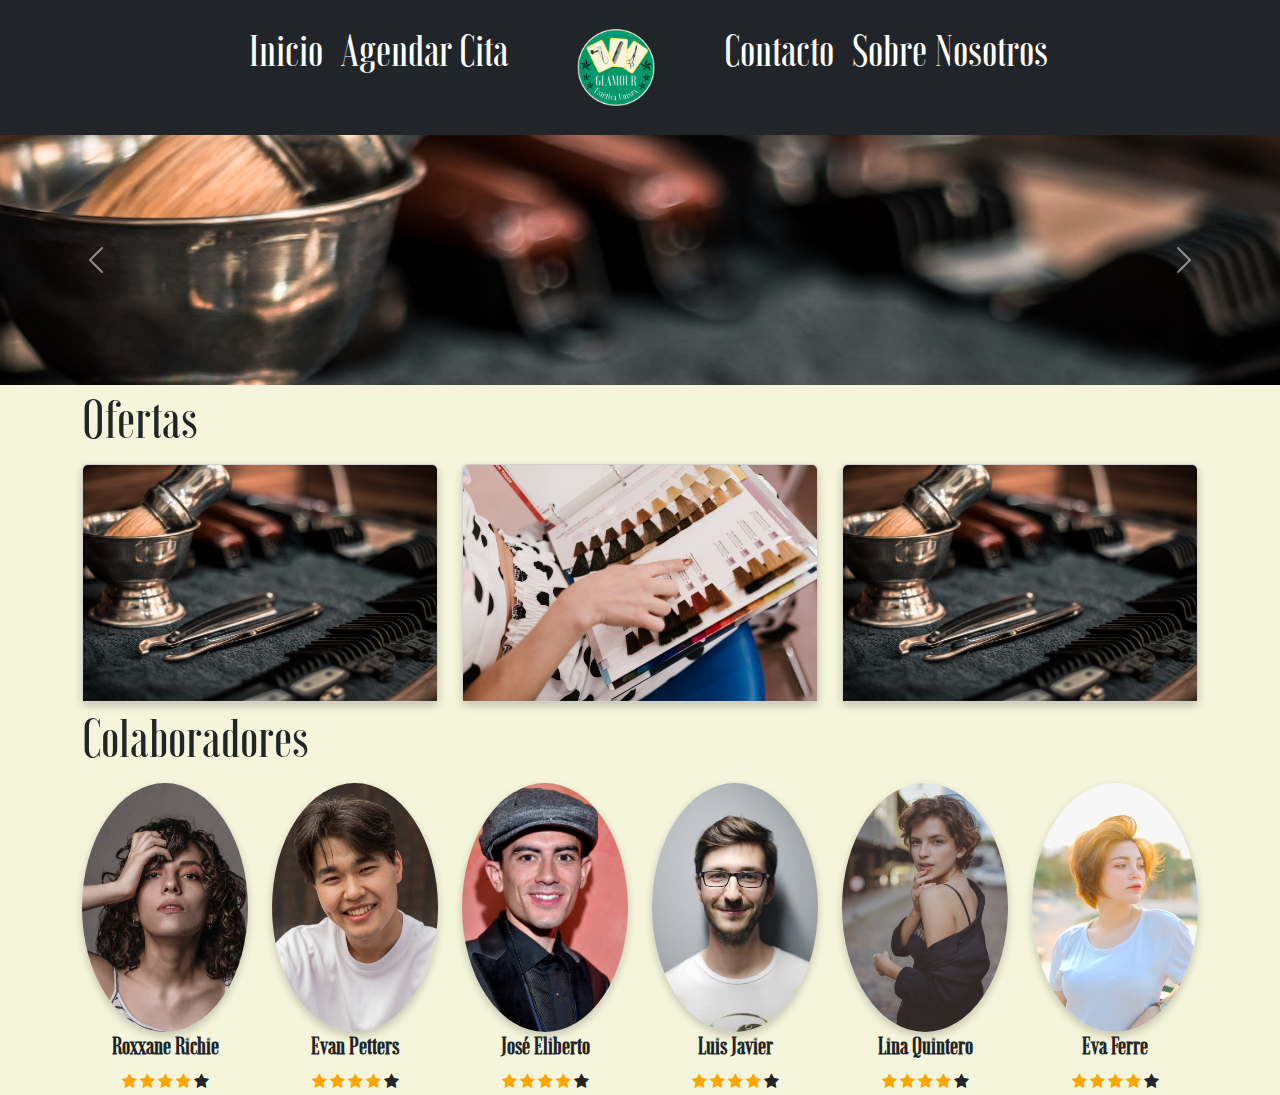
==== commit 48395beb: "ANALITICAS DE GOOGLE" ====
--- a/index.html
+++ b/index.html
@@ -2,6 +2,15 @@
 <html lang="en">
 
 <head>
+  <!-- Google tag (gtag.js) -->
+<script async src="https://www.googletagmanager.com/gtag/js?id=G-P39GWJH6KS"></script>
+<script>
+  window.dataLayer = window.dataLayer || [];
+  function gtag(){dataLayer.push(arguments);}
+  gtag('js', new Date());
+
+  gtag('config', 'G-P39GWJH6KS');
+</script>
   <style>
     body {
       cursor: url('images/cursor_2.png'), auto;
